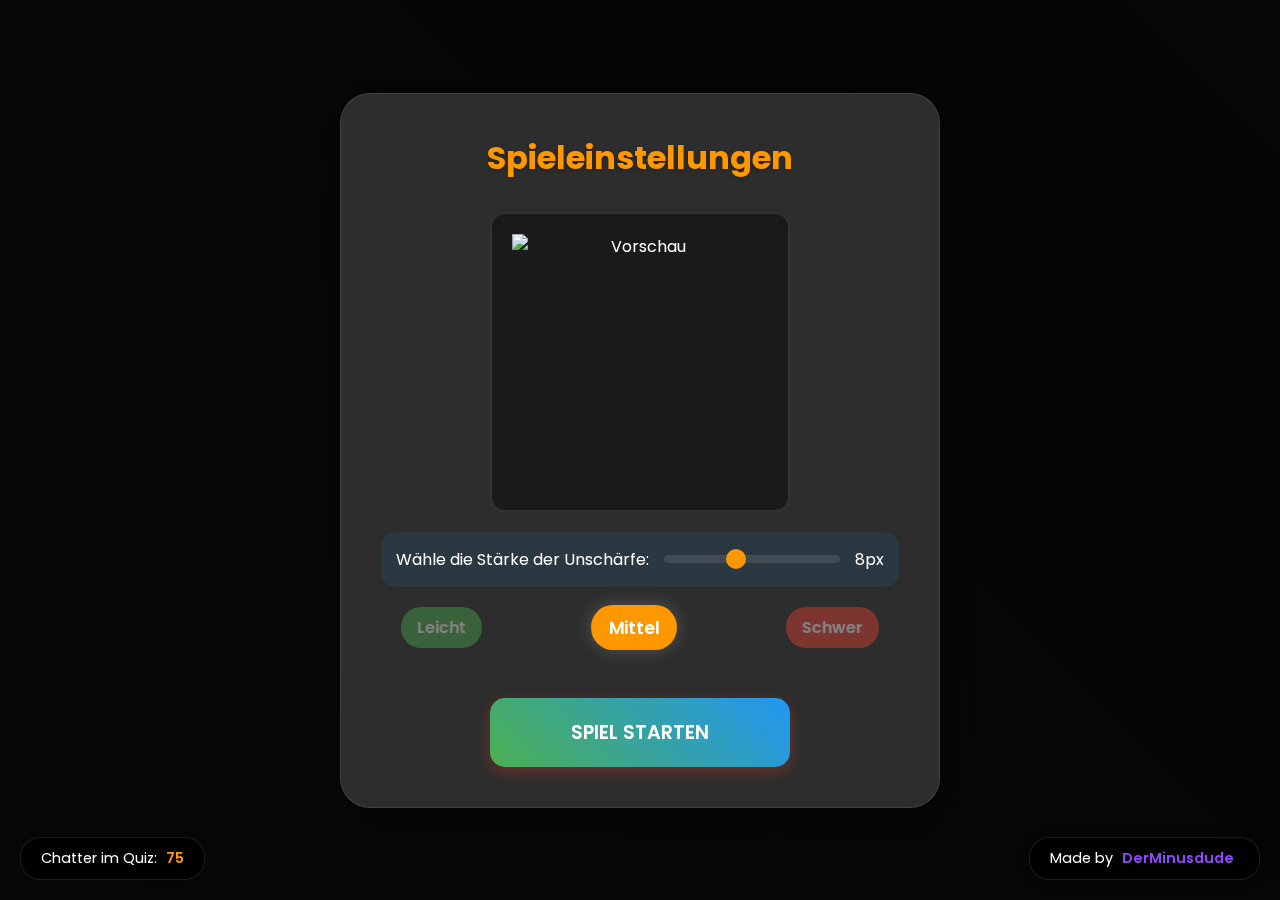
==== index.html @ 88ddfc12 "Add files via upload" ====
<!DOCTYPE html>
<html lang="de">
<head>
    <meta charset="UTF-8">
    <meta name="viewport" content="width=device-width, initial-scale=1.0">
    <title>Guess the Chatter</title>
    <link href="https://fonts.googleapis.com/css2?family=Poppins:wght@400;600;800&display=swap" rel="stylesheet">
    <link rel="stylesheet" href="styles.css">
</head>
<body>
    <!-- Einstellungsmenü -->
    <div id="settingsModal" class="settings-modal">
        <div class="settings-content">
            <h2>Spieleinstellungen</h2>
            <div class="preview-container">
                <img id="previewImage" src="images/feelsdankman_daniel.png" alt="Vorschau" class="preview-image">
            </div>
            <div class="blur-control">
                <label for="initialBlurRange">Wähle die Stärke der Unschärfe:</label>
                <input type="range" id="initialBlurRange" min="0" max="20" value="8" class="blur-slider">
                <span id="initialBlurValue">8px</span>
            </div>
            <div class="difficulty-indicator">
                <div class="difficulty easy">Leicht</div>
                <div class="difficulty medium">Mittel</div>
                <div class="difficulty hard">Schwer</div>
            </div>
            <button id="startGame" class="start-button">Spiel starten</button>
        </div>
    </div>

    <!-- Hauptspiel -->
    <div id="gameContainer" class="game-container" style="display: none;">
        <div class="title-section">
            <h1>Guess the Chatter!</h1>
            <img src="https://cdn.7tv.app/emote/01FEDH7HYG0008YQKN8T0JRJZK/4x.webp" class="title-emote" alt="GIGACHAD">
        </div>
        <div class="score-container">
            <div class="score">Punkte: <span id="score">0</span></div>
            <div class="timer">Zeit: <span id="timer">30</span>s</div>
        </div>
        <div class="progress-bar">
            <div id="progress" class="progress"></div>
        </div>
        <div class="character-container">
            <img id="characterImage" class="character-image blur" src="" alt="Character">
        </div>
        <div id="hint" class="hint"></div>
        <div class="input-container">
            <input type="text" id="guessInput" placeholder="Name des Chatters..." autocomplete="off">
            <button onclick="checkGuess()">Raten</button>
        </div>
        <div class="hint-container">
            <button class="hint-button" onclick="showNextHint()">Neuer Hinweis</button>
            <div class="hint-timer">Nächster Hinweis in: <span id="hintTimer">0</span>s</div>
        </div>
    </div>

    <!-- Info Bar -->
    <div class="info-bar">
        <div class="chatter-counter">
            Chatter im Quiz: <span id="chatterCount">51</span>
        </div>
        <div class="made-by">
            Made by <a href="https://www.twitch.tv/derminusdude" target="_blank" class="twitch-link">DerMinusdude</a>
        </div>
    </div>

    <!-- Game Over Menü -->
    <div id="gameOverModal" class="settings-modal" style="display: none;">
        <div class="settings-content">
            <h2>Spiel beendet!</h2>
            <div class="game-over-stats">
                <div class="final-score">
                    Deine Punktzahl: <span id="finalScore">0</span>
                </div>
                <div class="accuracy">
                    Genauigkeit: <span id="accuracy">0</span>%
                </div>
                <div class="total-guesses">
                    Gesamt Versuche: <span id="totalGuesses">0</span>
                </div>
            </div>
            <button id="restartGame" class="start-button">Erneut spielen</button>
        </div>
    </div>

    <!-- Benachrichtigungsmenü -->
    <div id="notificationModal" class="notification-modal">
        <div class="notification-content">
            <h3>Auf dieser Seite wird Folgendes angezeigt</h3>
            <p id="notificationMessage"></p>
            <button id="notificationOk" class="ok-button">Ok</button>
        </div>
    </div>

    <script src="script.js"></script>
</body>
</html>
---- styles.css ----
* {
    margin: 0;
    padding: 0;
    box-sizing: border-box;
    font-family: 'Poppins', sans-serif;
}

body {
    color: white;
    min-height: 100vh;
    display: flex;
    justify-content: center;
    align-items: center;
    padding: 20px;
    background: linear-gradient(45deg, 
        #1a1a1a,
        #2d2d2d 25%,
        #1a1a1a 50%,
        #2d2d2d 75%,
        #1a1a1a
    );
    background-size: 400% 400%;
    animation: gradientMove 15s ease infinite;
}

@keyframes gradientMove {
    0% { background-position: 0% 50%; }
    50% { background-position: 100% 50%; }
    100% { background-position: 0% 50%; }
}

.game-container {
    background: #2d2d2d;
    padding: 40px;
    border-radius: 30px;
    box-shadow: 0 20px 40px rgba(0,0,0,0.4);
    max-width: 900px;
    width: 100%;
    border: 1px solid rgba(255,255,255,0.1);
}

@keyframes titleGlow {
    0% {
        text-shadow: 0 0 10px rgba(76,175,80,0.5),
                     0 0 20px rgba(76,175,80,0.3),
                     0 0 30px rgba(76,175,80,0.1);
        transform: scale(1);
    }
    50% {
        text-shadow: 0 0 20px rgba(33,150,243,0.5),
                     0 0 40px rgba(33,150,243,0.3),
                     0 0 60px rgba(33,150,243,0.1);
        transform: scale(1.05);
    }
    100% {
        text-shadow: 0 0 10px rgba(76,175,80,0.5),
                     0 0 20px rgba(76,175,80,0.3),
                     0 0 30px rgba(76,175,80,0.1);
        transform: scale(1);
    }
}

h1 {
    font-size: 3em;
    color: white;
    text-align: center;
    margin-bottom: 0;
    font-weight: 800;
    background: linear-gradient(45deg, #4CAF50, #2196F3);
    -webkit-background-clip: text;
    -webkit-text-fill-color: transparent;
    animation: titleGlow 3s ease-in-out infinite;
    position: relative;
}

h1::after {
    content: '';
    position: absolute;
    bottom: -10px;
    left: 50%;
    transform: translateX(-50%);
    width: 0;
    height: 3px;
    background: linear-gradient(90deg, #4CAF50, #2196F3);
    animation: lineExpand 1.5s ease-out forwards;
}

@keyframes lineExpand {
    0% {
        width: 0;
        opacity: 0;
    }
    100% {
        width: 80%;
        opacity: 1;
    }
}

.character-container {
    position: relative;
    width: 500px;
    height: 120px;
    margin: 30px auto;
    border-radius: 15px;
    overflow: hidden;
    box-shadow: 0 10px 30px rgba(0,0,0,0.3);
    background: #1a1a1a;
    border: 2px solid rgba(255,255,255,0.1);
    display: flex;
    justify-content: center;
    align-items: center;
}

.character-image {
    width: 100%;
    height: 100%;
    object-fit: contain;
    border-radius: 15px;
    transition: filter 0.5s ease, opacity 0.3s ease;
    padding: 10px;
    opacity: 1;
}

.character-image.blur {
    filter: blur(8px);
}

.hint {
    font-size: 1.2em;
    color: #FF9800;
    text-align: center;
    margin: 20px 0;
    padding: 15px;
    background: rgba(255, 152, 0, 0.1);
    border-radius: 15px;
    border: 1px solid rgba(255, 152, 0, 0.2);
    transition: color 0.3s ease;
}

.input-container {
    display: flex;
    gap: 15px;
    margin: 30px 0;
}

input[type="text"] {
    flex: 1;
    padding: 20px;
    border: 2px solid rgba(255,255,255,0.1);
    background: rgba(255,255,255,0.05);
    border-radius: 15px;
    color: white;
    font-size: 1.1em;
    transition: all 0.3s ease;
    box-shadow: inset 0 2px 5px rgba(0,0,0,0.2);
}

input[type="text"]:focus {
    outline: none;
    border-color: #FF9800;
    background: rgba(255,255,255,0.1);
    box-shadow: 0 0 20px rgba(255,152,0,0.3);
}

button {
    padding: 20px 40px;
    border: none;
    border-radius: 15px;
    background: #FF9800;
    color: white;
    font-weight: 600;
    font-size: 1.1em;
    cursor: pointer;
    text-transform: uppercase;
    transition: all 0.3s ease;
    box-shadow: 0 5px 15px rgba(244,67,54,0.3);
}

button:hover {
    transform: translateY(-2px);
    box-shadow: 0 8px 20px rgba(244,67,54,0.4);
}

.hint-button {
    background: linear-gradient(45deg, #FF9800, #F44336);
    color: white;
    border: none;
    padding: 15px 30px;
    border-radius: 25px;
    font-size: 1.1em;
    cursor: pointer;
    transition: all 0.3s ease;
    margin-top: 20px;
    box-shadow: 0 4px 15px rgba(255, 152, 0, 0.3);
    position: relative;
    overflow: hidden;
}

.hint-button:disabled {
    background: linear-gradient(45deg, #808080, #666666);
    cursor: not-allowed;
    transform: none;
    box-shadow: none;
    opacity: 0.7;
}

.hint-button .cooldown {
    position: absolute;
    right: 10px;
    font-size: 0.9em;
    opacity: 0.8;
}

.hint-button:hover {
    transform: translateY(-2px);
    box-shadow: 0 6px 20px rgba(255, 152, 0, 0.4);
}

.hint-button:active {
    transform: translateY(0);
    box-shadow: 0 2px 10px rgba(255, 152, 0, 0.3);
}

.hint-button::before {
    content: '';
    position: absolute;
    top: 0;
    left: -100%;
    width: 100%;
    height: 100%;
    background: linear-gradient(
        90deg,
        transparent,
        rgba(255, 255, 255, 0.2),
        transparent
    );
    transition: 0.5s;
}

.hint-button:hover::before {
    left: 100%;
}

.score-container {
    display: flex;
    justify-content: space-between;
    align-items: center;
    margin-bottom: 20px;
    gap: 20px;
}

.score, .timer {
    flex: 1;
    font-size: 1.4em;
    padding: 15px;
    background: rgba(255,255,255,0.1);
    border-radius: 15px;
    border: 1px solid rgba(255,255,255,0.1);
    text-align: center;
}

.score span {
    color: #4CAF50;
    font-weight: 600;
}

.timer span {
    color: #FF9800;
    font-weight: 600;
}

@keyframes success-pulse {
    0% { transform: scale(1); }
    50% { transform: scale(1.1); }
    100% { transform: scale(1); }
}

@keyframes success-glow {
    0% { box-shadow: 0 0 5px #4CAF50, 0 0 10px #4CAF50, 0 0 15px #4CAF50; }
    50% { box-shadow: 0 0 10px #4CAF50, 0 0 20px #4CAF50, 0 0 30px #4CAF50; }
    100% { box-shadow: 0 0 5px #4CAF50, 0 0 10px #4CAF50, 0 0 15px #4CAF50; }
}

@keyframes confetti {
    0% { transform: translateY(0) rotateZ(0); opacity: 1; }
    100% { transform: translateY(100vh) rotateZ(720deg); opacity: 0; }
}

.success-animation {
    animation: success-pulse 0.5s ease, success-glow 1s ease;
}

.confetti {
    position: fixed;
    width: 10px;
    height: 10px;
    background: #4CAF50;
    border-radius: 50%;
    pointer-events: none;
}

.blur-control {
    margin: 20px 0;
    padding: 15px;
    background: rgba(33, 150, 243, 0.1);
    border-radius: 15px;
    display: flex;
    align-items: center;
    gap: 15px;
}

.blur-slider {
    flex: 1;
    height: 8px;
    -webkit-appearance: none;
    background: rgba(255, 255, 255, 0.1);
    border-radius: 4px;
    outline: none;
}

.blur-slider::-webkit-slider-thumb {
    -webkit-appearance: none;
    width: 20px;
    height: 20px;
    background: #FF9800;
    border-radius: 50%;
    cursor: pointer;
    transition: all 0.3s ease;
}

.blur-slider::-webkit-slider-thumb:hover {
    transform: scale(1.2);
    box-shadow: 0 0 10px rgba(255, 152, 0, 0.5);
}

.blur-slider::-moz-range-thumb {
    width: 20px;
    height: 20px;
    background: #FF9800;
    border-radius: 50%;
    cursor: pointer;
    border: none;
    transition: all 0.3s ease;
}

.blur-slider::-moz-range-thumb:hover {
    transform: scale(1.2);
    box-shadow: 0 0 10px rgba(255, 152, 0, 0.5);
}

.settings-modal {
    position: fixed;
    top: 0;
    left: 0;
    width: 100%;
    height: 100%;
    background: rgba(0, 0, 0, 0.8);
    display: flex;
    justify-content: center;
    align-items: center;
    z-index: 1000;
}

.settings-content {
    background: #2d2d2d;
    padding: 40px;
    border-radius: 30px;
    box-shadow: 0 20px 40px rgba(0,0,0,0.4);
    max-width: 600px;
    width: 90%;
    border: 1px solid rgba(255,255,255,0.1);
    text-align: center;
}

.settings-content h2 {
    color: #FF9800;
    font-size: 2em;
    margin-bottom: 30px;
    text-shadow: 0 2px 4px rgba(0,0,0,0.2);
}

.preview-container {
    width: 300px;
    height: 300px;
    margin: 20px auto;
    border-radius: 15px;
    overflow: hidden;
    background: #1a1a1a;
    border: 2px solid rgba(255,255,255,0.1);
    display: flex;
    justify-content: center;
    align-items: center;
}

.preview-image {
    width: 100%;
    height: 100%;
    object-fit: contain;
    padding: 20px;
    transition: filter 0.3s ease;
}

.start-button {
    background: linear-gradient(45deg, #4CAF50, #2196F3);
    padding: 20px 40px;
    font-size: 1.2em;
    margin-top: 30px;
    width: 100%;
    max-width: 300px;
}

.start-button:hover {
    transform: translateY(-2px);
    box-shadow: 0 8px 20px rgba(76,175,80,0.4);
}

.difficulty-indicator {
    display: flex;
    justify-content: space-between;
    margin: 20px 0;
    padding: 0 20px;
}

.difficulty {
    padding: 8px 16px;
    border-radius: 20px;
    font-weight: 600;
    opacity: 0.4;
    transition: all 0.3s ease;
}

.difficulty.easy {
    background: #4CAF50;
}

.difficulty.medium {
    background: #FF9800;
}

.difficulty.hard {
    background: #F44336;
}

.difficulty.active {
    opacity: 1;
    transform: scale(1.1);
    box-shadow: 0 0 15px rgba(255,255,255,0.2);
}

.info-bar {
    position: fixed;
    bottom: 20px;
    left: 0;
    right: 0;
    display: flex;
    justify-content: space-between;
    padding: 0 20px;
    z-index: 1000;
}

.chatter-counter {
    background: rgba(0, 0, 0, 0.8);
    padding: 10px 20px;
    border-radius: 20px;
    font-size: 0.9em;
    color: white;
    box-shadow: 0 2px 10px rgba(0,0,0,0.3);
    border: 1px solid rgba(255,255,255,0.1);
}

.chatter-counter span {
    color: #FF9800;
    font-weight: 600;
    margin-left: 5px;
}

.made-by {
    background: rgba(0, 0, 0, 0.8);
    padding: 10px 20px;
    border-radius: 20px;
    font-size: 0.9em;
    color: white;
    box-shadow: 0 2px 10px rgba(0,0,0,0.3);
    border: 1px solid rgba(255,255,255,0.1);
}

.progress-bar {
    width: 100%;
    height: 4px;
    background: rgba(255,255,255,0.1);
    border-radius: 2px;
    margin-bottom: 20px;
    overflow: hidden;
}

.progress {
    width: 100%;
    height: 100%;
    background: linear-gradient(90deg, #4CAF50, #FF9800);
    transform-origin: left;
    transition: transform 1s linear;
}

.game-over-stats {
    background: rgba(0, 0, 0, 0.3);
    padding: 30px;
    border-radius: 20px;
    margin: 20px 0;
    border: 1px solid rgba(255, 255, 255, 0.1);
}

.game-over-stats > div {
    font-size: 1.2em;
    margin: 15px 0;
    padding: 10px;
    border-radius: 10px;
    background: rgba(255, 255, 255, 0.1);
}

.final-score {
    color: #4CAF50;
    font-weight: 600;
}

.accuracy {
    color: #FF9800;
    font-weight: 600;
}

.total-guesses {
    color: #2196F3;
    font-weight: 600;
}

.notification-modal {
    position: fixed;
    top: 0;
    left: 0;
    width: 100%;
    height: 100%;
    background: rgba(0, 0, 0, 0.7);
    display: none;
    justify-content: center;
    align-items: center;
    z-index: 2000;
}

.notification-content {
    background: #1a1a1a;
    padding: 20px;
    border-radius: 10px;
    width: 90%;
    max-width: 400px;
    text-align: center;
    border: 1px solid rgba(255, 255, 255, 0.1);
    box-shadow: 0 0 20px rgba(0, 0, 0, 0.5);
}

.notification-content h3 {
    color: white;
    margin: 0 0 15px 0;
    font-size: 1.2em;
    font-weight: normal;
}

.notification-content p {
    color: white;
    margin: 15px 0;
    font-size: 1.1em;
}

.ok-button {
    background: #4c7cff;
    color: white;
    border: none;
    padding: 10px 30px;
    border-radius: 5px;
    cursor: pointer;
    font-size: 1em;
    margin-top: 15px;
    transition: background 0.3s ease;
}

.ok-button:hover {
    background: #3a66e6;
}

.hint-container {
    display: flex;
    align-items: center;
    justify-content: center;
    gap: 20px;
    margin-top: 20px;
}

.hint-timer {
    background: rgba(255, 152, 0, 0.1);
    padding: 15px 25px;
    border-radius: 25px;
    font-size: 1.1em;
    color: white;
    border: 1px solid rgba(255, 152, 0, 0.2);
}

.hint-timer span {
    color: #FF9800;
    font-weight: 600;
}

.hint-button {
    margin-top: 0;
}

.score-section {
    position: relative;
    width: 100%;
    margin-bottom: 20px;
}

.background-emote {
    position: absolute;
    width: 120px;
    height: 120px;
    right: -30px;
    top: -30px;
    opacity: 0.15;
    transform: rotate(15deg);
    filter: grayscale(100%);
    animation: floatEmote 3s ease-in-out infinite;
    pointer-events: none;
    z-index: 0;
}

@keyframes floatEmote {
    0% {
        transform: rotate(15deg) translateY(0px);
    }
    50% {
        transform: rotate(20deg) translateY(-10px);
    }
    100% {
        transform: rotate(15deg) translateY(0px);
    }
}

.score-container {
    position: relative;
    z-index: 1;
}

.title-section {
    position: relative;
    display: flex;
    justify-content: center;
    align-items: center;
    margin-bottom: 30px;
}

.title-emote {
    width: 80px;
    height: 80px;
    margin-left: 20px;
    opacity: 0.8;
    animation: titleEmote 3s ease-in-out infinite;
}

@keyframes titleEmote {
    0% {
        transform: translateY(0) rotate(0deg);
    }
    50% {
        transform: translateY(-5px) rotate(5deg);
    }
    100% {
        transform: translateY(0) rotate(0deg);
    }
}

@keyframes luckyHint {
    0% {
        transform: scale(1);
        text-shadow: 0 0 0 rgba(255, 215, 0, 0);
    }
    50% {
        transform: scale(1.1);
        text-shadow: 0 0 20px rgba(255, 215, 0, 0.5),
                     0 0 40px rgba(255, 215, 0, 0.3);
    }
    100% {
        transform: scale(1);
        text-shadow: 0 0 0 rgba(255, 215, 0, 0);
    }
}

.hint {
    font-size: 1.2em;
    color: #FF9800;
    text-align: center;
    margin: 20px 0;
    padding: 15px;
    background: rgba(255, 152, 0, 0.1);
    border-radius: 15px;
    border: 1px solid rgba(255, 152, 0, 0.2);
    transition: color 0.3s ease;
}

.hint:hover {
    color: #FFD700;
}

.twitch-link {
    color: #9146FF;
    text-decoration: none;
    font-weight: 600;
    transition: all 0.3s ease;
    padding: 2px 5px;
    border-radius: 4px;
}

.twitch-link:hover {
    color: #fff;
    background: #9146FF;
    text-shadow: 0 0 10px rgba(145, 70, 255, 0.5);
}
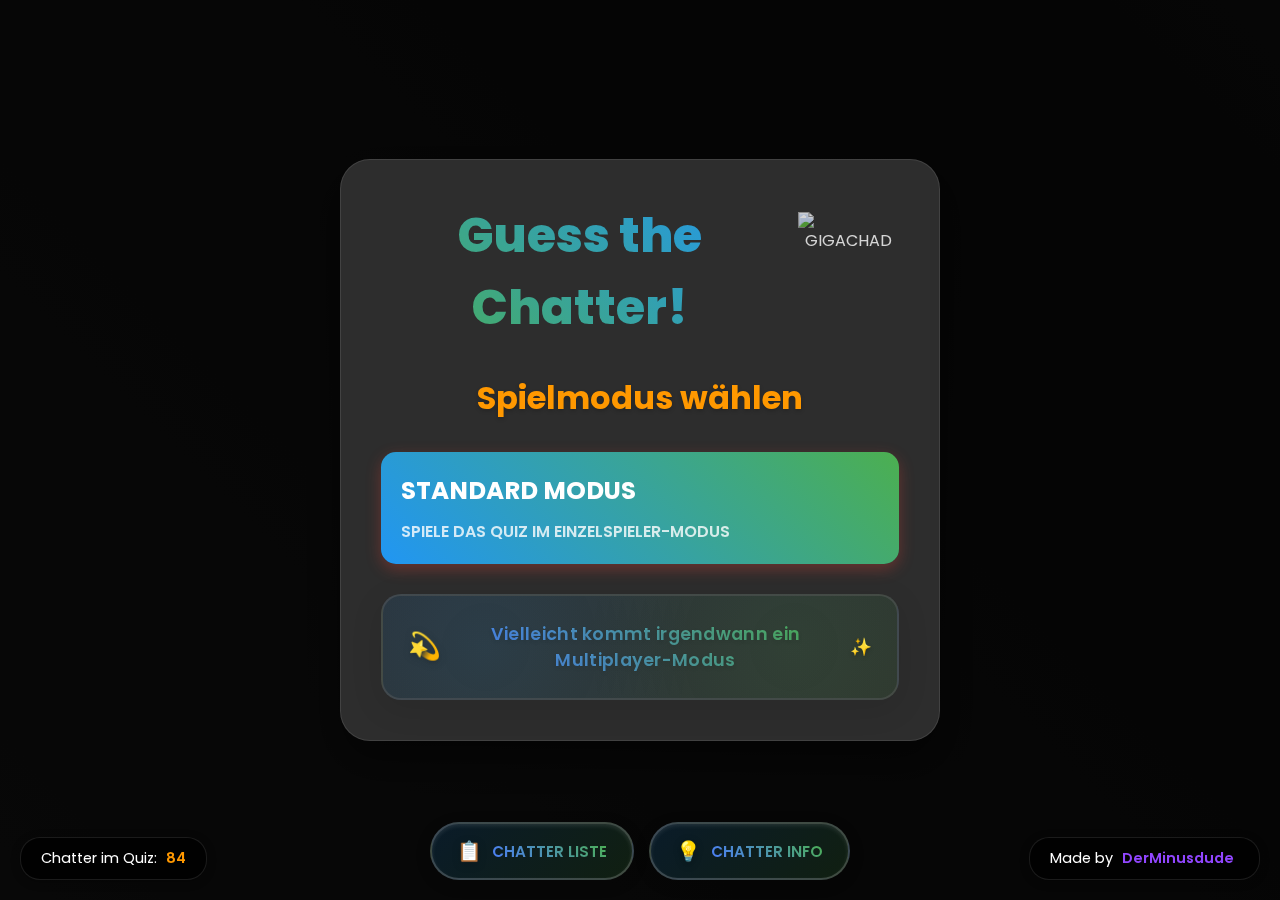
==== commit 1096d18b: "GuessTheChatter" ====
--- a/index.html
+++ b/index.html
@@ -8,12 +8,72 @@
     <link rel="stylesheet" href="styles.css">
 </head>
 <body>
+    <!-- Modusauswahl -->
+    <div id="modeModal" class="settings-modal">
+        <div class="settings-content">
+            <div class="title-section">
+                <h1>Guess the Chatter!</h1>
+                <img src="https://cdn.7tv.app/emote/01FEDH7HYG0008YQKN8T0JRJZK/4x.webp" class="title-emote" alt="GIGACHAD">
+            </div>
+            <h2>Spielmodus wählen</h2>
+            <div class="mode-selection">
+                <button id="standardMode" class="mode-button">
+                    <h3>Standard Modus</h3>
+                    <p>Spiele das Quiz im Einzelspieler-Modus</p>
+                </button>
+            </div>
+            <div style="background: linear-gradient(135deg, rgba(33, 150, 243, 0.08) 0%, rgba(76, 175, 80, 0.08) 100%); 
+                        padding: 25px; 
+                        border-radius: 20px; 
+                        margin-top: 30px;
+                        border: 2px solid rgba(255, 255, 255, 0.1);
+                        box-shadow: 0 8px 32px rgba(0, 0, 0, 0.1);
+                        text-align: center;
+                        position: relative;
+                        overflow: hidden;
+                        backdrop-filter: blur(10px);
+                        -webkit-backdrop-filter: blur(10px);">
+                <div style="position: absolute;
+                           top: 0;
+                           left: 0;
+                           width: 100%;
+                           height: 100%;
+                           background: radial-gradient(circle at 20% 50%, rgba(33, 150, 243, 0.08) 0%, transparent 50%),
+                                     radial-gradient(circle at 80% 50%, rgba(76, 175, 80, 0.08) 0%, transparent 50%);
+                           pointer-events: none;"></div>
+                <p style="color: #4c7cff; 
+                          margin: 0; 
+                          font-size: 1.1em; 
+                          display: flex; 
+                          align-items: center; 
+                          justify-content: center; 
+                          gap: 15px;
+                          text-shadow: 0 2px 4px rgba(0, 0, 0, 0.1);
+                          font-weight: 600;
+                          letter-spacing: 0.3px;">
+                    <span style="font-size: 1.5em; 
+                               filter: drop-shadow(0 2px 4px rgba(0, 0, 0, 0.15));
+                               transform: translateY(-1px);">💫</span>
+                    <span style="background: linear-gradient(45deg, #4c7cff, #4CAF50);
+                               -webkit-background-clip: text;
+                               -webkit-text-fill-color: transparent;
+                               font-weight: 600;">
+                        Vielleicht kommt irgendwann ein Multiplayer-Modus
+                    </span>
+                    <span style="color: #4CAF50; 
+                               font-weight: 600; 
+                               filter: drop-shadow(0 2px 2px rgba(0, 0, 0, 0.15));">✨</span>
+                </p>
+            </div>
+        </div>
+    </div>
+
     <!-- Einstellungsmenü -->
-    <div id="settingsModal" class="settings-modal">
+    <div id="settingsModal" class="settings-modal" style="display: none;">
         <div class="settings-content">
             <h2>Spieleinstellungen</h2>
             <div class="preview-container">
-                <img id="previewImage" src="images/feelsdankman_daniel.png" alt="Vorschau" class="preview-image">
+                <img id="previewImage" src="./images/feelsdankman_daniel.png" alt="Vorschau" class="preview-image">
             </div>
             <div class="blur-control">
                 <label for="initialBlurRange">Wähle die Stärke der Unschärfe:</label>
@@ -25,41 +85,342 @@
                 <div class="difficulty medium">Mittel</div>
                 <div class="difficulty hard">Schwer</div>
             </div>
-            <button id="startGame" class="start-button">Spiel starten</button>
+            <div style="display: flex; gap: 10px; justify-content: center;">
+                <button id="settingsBackButton" class="start-button" style="background: #666;">
+                    ← Zurück
+                </button>
+                <button id="startGame" class="start-button">Spiel starten</button>
+            </div>
         </div>
     </div>
 
     <!-- Hauptspiel -->
-    <div id="gameContainer" class="game-container" style="display: none;">
-        <div class="title-section">
-            <h1>Guess the Chatter!</h1>
-            <img src="https://cdn.7tv.app/emote/01FEDH7HYG0008YQKN8T0JRJZK/4x.webp" class="title-emote" alt="GIGACHAD">
-        </div>
-        <div class="score-container">
-            <div class="score">Punkte: <span id="score">0</span></div>
-            <div class="timer">Zeit: <span id="timer">30</span>s</div>
-        </div>
-        <div class="progress-bar">
-            <div id="progress" class="progress"></div>
-        </div>
-        <div class="character-container">
-            <img id="characterImage" class="character-image blur" src="" alt="Character">
-        </div>
-        <div id="hint" class="hint"></div>
-        <div class="input-container">
-            <input type="text" id="guessInput" placeholder="Name des Chatters..." autocomplete="off">
-            <button onclick="checkGuess()">Raten</button>
-        </div>
-        <div class="hint-container">
-            <button class="hint-button" onclick="showNextHint()">Neuer Hinweis</button>
-            <div class="hint-timer">Nächster Hinweis in: <span id="hintTimer">0</span>s</div>
-        </div>
-    </div>
+    <style>
+        @keyframes successPulse {
+            0% {
+                transform: scale(1);
+                filter: brightness(1) blur(0px);
+            }
+            50% {
+                transform: scale(1.1);
+                filter: brightness(1.3) blur(0px);
+            }
+            100% {
+                transform: scale(1);
+                filter: brightness(1) blur(0px);
+            }
+        }
+
+        @keyframes confetti {
+            0% {
+                transform: translateY(-10px) rotateZ(0deg);
+                opacity: 1;
+            }
+            100% {
+                transform: translateY(100vh) rotateZ(720deg);
+                opacity: 0;
+            }
+        }
+
+        @keyframes scorePopup {
+            0% {
+                transform: scale(1);
+            }
+            50% {
+                transform: scale(1.3);
+                color: #4CAF50;
+                text-shadow: 0 0 20px rgba(76, 175, 80, 0.5);
+            }
+            100% {
+                transform: scale(1);
+            }
+        }
+
+        .success-animation {
+            animation: successPulse 0.8s ease-in-out;
+        }
+
+        .confetti {
+            position: fixed;
+            width: 10px;
+            height: 10px;
+            border-radius: 4px;
+            pointer-events: none;
+        }
+
+        .score-animation {
+            animation: scorePopup 0.8s ease-in-out;
+        }
+
+        .character-container {
+            position: relative;
+        }
+
+        .success-overlay {
+            position: absolute;
+            top: 0;
+            left: 0;
+            width: 100%;
+            height: 100%;
+            background: radial-gradient(circle, rgba(76, 175, 80, 0.2) 0%, transparent 70%);
+            opacity: 0;
+            transition: opacity 0.3s ease;
+            pointer-events: none;
+        }
+
+        .success-animation .success-overlay {
+            opacity: 1;
+        }
+
+        @keyframes sparkle {
+            0%, 100% {
+                opacity: 0;
+                transform: scale(0);
+            }
+            50% {
+                opacity: 1;
+                transform: scale(1);
+            }
+        }
+
+        .sparkle {
+            position: absolute;
+            width: 4px;
+            height: 4px;
+            background: white;
+            border-radius: 50%;
+            pointer-events: none;
+            animation: sparkle 0.8s ease-in-out infinite;
+        }
+    </style>
+
+    <div class="game-wrapper">
+        <div id="gameContainer" class="game-container" style="display: none;">
+            <div class="title-section">
+                <h1>Guess the Chatter!</h1>
+                <img src="https://cdn.7tv.app/emote/01FEDH7HYG0008YQKN8T0JRJZK/4x.webp" class="title-emote" alt="GIGACHAD">
+            </div>
+            <div class="score-container">
+                <div class="score">Punkte: <span id="score">0</span></div>
+                <div class="timer">Zeit: <span id="timer">30</span>s</div>
+            </div>
+            <div class="progress-bar">
+                <div id="progress" class="progress"></div>
+            </div>
+            <div class="character-container">
+                <div class="success-overlay"></div>
+                <img id="characterImage" class="character-image blur" src="" alt="Character">
+            </div>
+            <div id="hint" class="hint"></div>
+            <div class="input-container">
+                <input type="text" id="guessInput" placeholder="Name des Chatters..." autocomplete="off">
+                <button onclick="checkGuess()">Raten</button>
+            </div>
+            <div class="hint-container">
+                <button class="hint-button" onclick="showNextHint()">Neuer Hinweis</button>
+                <div class="hint-timer">Nächster Hinweis in: <span id="hintTimer">0</span>s</div>
+            </div>
+        </div>
+    </div>
+
+    <!-- Info Button -->
+    <div id="bottomButtons" style="position: fixed;
+                bottom: 20px;
+                left: 50%;
+                transform: translateX(-50%);
+                display: flex;
+                gap: 15px;
+                z-index: 9999;">
+        <button id="chatterListBtn" onclick="showChatterList()" style="background: linear-gradient(135deg, rgba(33, 150, 243, 0.15), rgba(76, 175, 80, 0.15));
+                                          border: 2px solid rgba(255, 255, 255, 0.2);
+                                          padding: 12px 25px;
+                                          border-radius: 100px;
+                                          color: white;
+                                          font-size: 0.95em;
+                                          font-weight: 500;
+                                          cursor: pointer;
+                                          display: flex;
+                                          align-items: center;
+                                          gap: 10px;
+                                          backdrop-filter: blur(8px);
+                                          -webkit-backdrop-filter: blur(8px);
+                                          box-shadow: 0 4px 15px rgba(0, 0, 0, 0.2),
+                                                    inset 0 2px 4px rgba(255, 255, 255, 0.1);
+                                          transition: all 0.3s ease;"
+                onmouseover="this.style.transform='scale(1.05)'; 
+                            this.style.boxShadow='0 6px 20px rgba(0, 0, 0, 0.25), inset 0 2px 4px rgba(255, 255, 255, 0.15)';
+                            this.style.background='linear-gradient(135deg, rgba(33, 150, 243, 0.2), rgba(76, 175, 80, 0.2))';"
+                onmouseout="this.style.transform='scale(1)'; 
+                           this.style.boxShadow='0 4px 15px rgba(0, 0, 0, 0.2), inset 0 2px 4px rgba(255, 255, 255, 0.1)';
+                           this.style.background='linear-gradient(135deg, rgba(33, 150, 243, 0.15), rgba(76, 175, 80, 0.15))';">
+            <span style="font-size: 1.3em; filter: drop-shadow(0 2px 4px rgba(0, 0, 0, 0.2));">📋</span>
+            <span style="background: linear-gradient(45deg, #4c7cff, #4CAF50);
+                        -webkit-background-clip: text;
+                        -webkit-text-fill-color: transparent;
+                        font-weight: 600;">
+                Chatter Liste
+            </span>
+        </button>
+
+        <button id="infoBtn" onclick="showInfo()" style="background: linear-gradient(135deg, rgba(33, 150, 243, 0.15), rgba(76, 175, 80, 0.15));
+                                          border: 2px solid rgba(255, 255, 255, 0.2);
+                                          padding: 12px 25px;
+                                          border-radius: 100px;
+                                          color: white;
+                                          font-size: 0.95em;
+                                          font-weight: 500;
+                                          cursor: pointer;
+                                          display: flex;
+                                          align-items: center;
+                                          gap: 10px;
+                                          backdrop-filter: blur(8px);
+                                          -webkit-backdrop-filter: blur(8px);
+                                          box-shadow: 0 4px 15px rgba(0, 0, 0, 0.2),
+                                                    inset 0 2px 4px rgba(255, 255, 255, 0.1);
+                                          transition: all 0.3s ease;"
+                onmouseover="this.style.transform='scale(1.05)'; 
+                            this.style.boxShadow='0 6px 20px rgba(0, 0, 0, 0.25), inset 0 2px 4px rgba(255, 255, 255, 0.15)';
+                            this.style.background='linear-gradient(135deg, rgba(33, 150, 243, 0.2), rgba(76, 175, 80, 0.2))';"
+                onmouseout="this.style.transform='scale(1)'; 
+                           this.style.boxShadow='0 4px 15px rgba(0, 0, 0, 0.2), inset 0 2px 4px rgba(255, 255, 255, 0.1)';
+                           this.style.background='linear-gradient(135deg, rgba(33, 150, 243, 0.15), rgba(76, 175, 80, 0.15))';">
+            <span style="font-size: 1.3em; filter: drop-shadow(0 2px 4px rgba(0, 0, 0, 0.2));">💡</span>
+            <span style="background: linear-gradient(45deg, #4c7cff, #4CAF50);
+                        -webkit-background-clip: text;
+                        -webkit-text-fill-color: transparent;
+                        font-weight: 600;">
+                Chatter Info
+            </span>
+        </button>
+    </div>
+
+    <!-- Info Modal -->
+    <style>
+        @keyframes modalFadeIn {
+            from {
+                opacity: 0;
+                transform: translateY(20px) scale(0.9);
+            }
+            to {
+                opacity: 1;
+                transform: translateY(0) scale(1);
+            }
+        }
+
+        @keyframes modalFadeOut {
+            from {
+                opacity: 1;
+                transform: translateY(0) scale(1);
+            }
+            to {
+                opacity: 0;
+                transform: translateY(20px) scale(0.9);
+            }
+        }
+
+        .modal-show .settings-content {
+            animation: modalFadeIn 0.3s cubic-bezier(0.4, 0, 0.2, 1) forwards;
+        }
+
+        .modal-hide .settings-content {
+            animation: modalFadeOut 0.3s cubic-bezier(0.4, 0, 0.2, 1) forwards;
+        }
+
+        #infoModal {
+            background: transparent !important;
+        }
+
+        #infoModal .settings-content {
+            transform-origin: center;
+            opacity: 0;
+        }
+    </style>
+
+    <div id="infoModal" class="settings-modal" style="display: none;">
+        <div class="settings-content">
+            <div class="title-section">
+                <h1>Über die Chatter</h1>
+                <img src="https://cdn.7tv.app/emote/01FEDH7HYG0008YQKN8T0JRJZK/4x.webp" class="title-emote" alt="GIGACHAD">
+            </div>
+            <div style="background: linear-gradient(135deg, rgba(33, 150, 243, 0.08) 0%, rgba(76, 175, 80, 0.08) 100%); 
+                        padding: 25px; 
+                        border-radius: 20px; 
+                        margin-top: 20px;
+                        border: 2px solid rgba(255, 255, 255, 0.1);
+                        box-shadow: 0 8px 32px rgba(0, 0, 0, 0.1);
+                        text-align: center;
+                        position: relative;
+                        overflow: hidden;
+                        backdrop-filter: blur(10px);
+                        -webkit-backdrop-filter: blur(10px);">
+                <div style="position: absolute;
+                           top: 0;
+                           left: 0;
+                           width: 100%;
+                           height: 100%;
+                           background: radial-gradient(circle at 20% 50%, rgba(33, 150, 243, 0.08) 0%, transparent 50%),
+                                     radial-gradient(circle at 80% 50%, rgba(76, 175, 80, 0.08) 0%, transparent 50%);
+                           pointer-events: none;"></div>
+                <p style="color: white; 
+                         line-height: 1.8; 
+                         margin-bottom: 20px;
+                         font-size: 1.15em;
+                         font-family: 'Poppins', sans-serif;
+                         letter-spacing: 0.3px;">
+                    Die aktuellen Chatter stammen hauptsächlich aus dem 
+                    <strong style="color: #4c7cff;
+                                 text-shadow: 0 0 10px rgba(76, 124, 255, 0.3);
+                                 font-weight: 600;">LetsHugoTV</strong> Chat. 
+                    Viele andere Chatter konnten leider nicht berücksichtigt werden.
+                    <br><br>
+                    <span style="color: #4c7cff; font-weight: 500;">Mit der Zeit werden immer mehr Chatter zum Spiel hinzugefügt!</span>
+                </p>
+            </div>
+            <div style="display: flex; gap: 10px; justify-content: center; margin-top: 20px;">
+                <button onclick="closeInfo()" class="start-button" style="background: #666;">
+                    ← Zurück
+                </button>
+            </div>
+        </div>
+    </div>
+
+    <script>
+        function showInfo() {
+            const modal = document.getElementById('infoModal');
+            modal.style.display = 'flex';
+            modal.classList.remove('modal-hide');
+            modal.classList.add('modal-show');
+        }
+
+        function closeInfo() {
+            const modal = document.getElementById('infoModal');
+            modal.classList.remove('modal-show');
+            modal.classList.add('modal-hide');
+            setTimeout(() => {
+                modal.style.display = 'none';
+                modal.classList.remove('modal-hide');
+            }, 300);
+        }
+
+        // Schließen mit Escape-Taste
+        document.addEventListener('keydown', function(e) {
+            if (e.key === 'Escape') {
+                closeInfo();
+            }
+        });
+
+        // Schließen beim Klick außerhalb des Modals
+        document.getElementById('infoModal').addEventListener('click', function(e) {
+            if (e.target === this) {
+                closeInfo();
+            }
+        });
+    </script>
 
     <!-- Info Bar -->
     <div class="info-bar">
         <div class="chatter-counter">
-            Chatter im Quiz: <span id="chatterCount">51</span>
+            Chatter im Quiz: <span id="chatterCount">54</span>
         </div>
         <div class="made-by">
             Made by <a href="https://www.twitch.tv/derminusdude" target="_blank" class="twitch-link">DerMinusdude</a>
@@ -90,9 +451,175 @@
         <div class="notification-content">
             <h3>Auf dieser Seite wird Folgendes angezeigt</h3>
             <p id="notificationMessage"></p>
-            <button id="notificationOk" class="ok-button">Ok</button>
-        </div>
-    </div>
+            <div style="display: flex; gap: 10px; justify-content: center;">
+                <button id="notificationOk" class="ok-button">Ok</button>
+                <button id="notificationBack" class="ok-button" style="background: #666;">← Zurück</button>
+            </div>
+        </div>
+    </div>
+
+    <!-- Chatter List Modal -->
+    <style>
+        /* Scrollbar-Styling */
+        #chatterGrid::-webkit-scrollbar {
+            width: 12px;
+            background: rgba(0, 0, 0, 0.1);
+            border-radius: 6px;
+        }
+
+        #chatterGrid::-webkit-scrollbar-thumb {
+            background: linear-gradient(135deg, rgba(76, 175, 80, 0.4), rgba(33, 150, 243, 0.4));
+            border-radius: 6px;
+            border: 2px solid rgba(255, 255, 255, 0.1);
+            box-shadow: inset 0 0 6px rgba(0,0,0,0.2);
+        }
+
+        #chatterGrid::-webkit-scrollbar-thumb:hover {
+            background: linear-gradient(135deg, rgba(76, 175, 80, 0.6), rgba(33, 150, 243, 0.6));
+        }
+
+        #chatterGrid::-webkit-scrollbar-track {
+            background: rgba(255, 255, 255, 0.05);
+            border-radius: 6px;
+            box-shadow: inset 0 0 6px rgba(0,0,0,0.1);
+            margin: 8px 0;
+        }
+    </style>
+    <div id="chatterListModal" class="settings-modal" style="display: none;">
+        <div class="settings-content">
+            <div class="title-section">
+                <h1>Aktuelle Chatter</h1>
+                <img src="https://cdn.7tv.app/emote/01FEDH7HYG0008YQKN8T0JRJZK/4x.webp" class="title-emote" alt="GIGACHAD">
+            </div>
+            <div style="color: #4c7cff; 
+                        font-size: 1.2em; 
+                        font-weight: 600;
+                        margin-top: 10px;
+                        text-align: center;">
+                Insgesamt <span id="totalChatters" style="color: #4CAF50;"></span> Chatter im Quiz
+            </div>
+            <div style="margin: 20px 0;">
+                <input type="text" 
+                       id="chatterSearch" 
+                       placeholder="Chatter suchen..." 
+                       style="width: 100%;
+                              padding: 12px 20px;
+                              border: 2px solid rgba(255,255,255,0.1);
+                              background: rgba(255,255,255,0.05);
+                              border-radius: 100px;
+                              color: white;
+                              font-size: 1em;
+                              transition: all 0.3s ease;
+                              box-shadow: inset 0 2px 5px rgba(0,0,0,0.2);">
+            </div>
+            <div style="max-height: 500px; 
+                        overflow-y: auto; 
+                        margin: 20px 0;
+                        padding: 0 10px;">
+                <div id="chatterGrid" style="display: grid;
+                                           grid-template-columns: repeat(auto-fill, minmax(200px, 1fr));
+                                           gap: 15px;
+                                           padding: 10px;
+                                           max-height: 500px;
+                                           overflow-y: auto;
+                                           scrollbar-width: thin;
+                                           scrollbar-color: rgba(76, 175, 80, 0.4) rgba(0, 0, 0, 0.1);">
+                    <!-- Chatter werden hier per JavaScript eingefügt -->
+                </div>
+            </div>
+            <div style="display: flex; gap: 10px; justify-content: center; margin-top: 20px;">
+                <button onclick="closeChatterList()" class="start-button" style="background: #666;">
+                    ← Zurück
+                </button>
+            </div>
+        </div>
+    </div>
+
+    <script>
+        function showChatterList() {
+            const modal = document.getElementById('chatterListModal');
+            const grid = document.getElementById('chatterGrid');
+            
+            // Leere das Grid
+            grid.innerHTML = '';
+            
+            // Zeige Gesamtanzahl
+            document.getElementById('totalChatters').textContent = characters.length;
+            
+            // Füge alle Chatter zum Grid hinzu
+            characters.forEach((chatter, index) => {
+                const chatterCard = document.createElement('div');
+                chatterCard.style.cssText = `
+                    background: linear-gradient(135deg, rgba(33, 150, 243, 0.1), rgba(76, 175, 80, 0.1));
+                    padding: 12px;
+                    border-radius: 12px;
+                    border: 1px solid rgba(255, 255, 255, 0.1);
+                    text-align: left;
+                    backdrop-filter: blur(5px);
+                    -webkit-backdrop-filter: blur(5px);
+                    transition: all 0.3s ease;
+                    cursor: default;
+                    display: flex;
+                    align-items: center;
+                    gap: 10px;
+                `;
+                
+                chatterCard.innerHTML = `
+                    <div style="color: #4CAF50; 
+                                font-weight: 600;
+                                font-size: 0.9em;
+                                min-width: 35px;
+                                height: 35px;
+                                background: rgba(76, 175, 80, 0.1);
+                                border-radius: 50%;
+                                display: flex;
+                                align-items: center;
+                                justify-content: center;
+                                border: 1px solid rgba(76, 175, 80, 0.2);
+                                box-shadow: 0 2px 4px rgba(0, 0, 0, 0.1);
+                                margin-right: 5px;">
+                        ${(index + 1).toString().padStart(2, '0')}
+                    </div>
+                    <div style="color: white; 
+                                font-weight: 500;
+                                font-size: 0.95em;
+                                word-break: break-word;
+                                flex: 1;">
+                        ${chatter.name}
+                    </div>
+                `;
+
+                // Hover-Effekt
+                chatterCard.onmouseover = () => {
+                    chatterCard.style.transform = 'translateY(-2px)';
+                    chatterCard.style.boxShadow = '0 4px 15px rgba(0, 0, 0, 0.2)';
+                    chatterCard.style.background = 'linear-gradient(135deg, rgba(33, 150, 243, 0.15), rgba(76, 175, 80, 0.15))';
+                };
+                
+                chatterCard.onmouseout = () => {
+                    chatterCard.style.transform = 'translateY(0)';
+                    chatterCard.style.boxShadow = 'none';
+                    chatterCard.style.background = 'linear-gradient(135deg, rgba(33, 150, 243, 0.1), rgba(76, 175, 80, 0.1))';
+                };
+                
+                grid.appendChild(chatterCard);
+            });
+            
+            modal.style.display = 'flex';
+            modal.classList.remove('modal-hide');
+            modal.classList.add('modal-show');
+        }
+
+        function closeChatterList() {
+            const modal = document.getElementById('chatterListModal');
+            modal.classList.remove('modal-show');
+            modal.classList.add('modal-hide');
+            setTimeout(() => {
+                modal.style.display = 'none';
+                modal.classList.remove('modal-hide');
+            }, 300);
+        }
+    </script>
 
     <script src="script.js"></script>
 </body>
--- a/styles.css
+++ b/styles.css
@@ -657,8 +657,8 @@
 }
 
 .title-emote {
-    width: 80px;
-    height: 80px;
+    width: 120px;
+    height: 120px;
     margin-left: 20px;
     opacity: 0.8;
     animation: titleEmote 3s ease-in-out infinite;
@@ -722,4 +722,60 @@
     background: #9146FF;
     text-shadow: 0 0 10px rgba(145, 70, 255, 0.5);
 }
+
+.mode-selection {
+    display: flex;
+    gap: 20px;
+    margin-top: 20px;
+}
+
+.mode-button {
+    flex: 1;
+    background: linear-gradient(45deg, #2196F3, #4CAF50);
+    border: none;
+    padding: 20px;
+    border-radius: 15px;
+    color: white;
+    cursor: pointer;
+    transition: all 0.3s ease;
+    text-align: left;
+}
+
+.mode-button:hover {
+    transform: translateY(-5px);
+    box-shadow: 0 5px 15px rgba(0,0,0,0.3);
+}
+
+.mode-button h3 {
+    margin: 0 0 10px 0;
+    font-size: 1.4em;
+}
+
+.mode-button p {
+    margin: 0;
+    opacity: 0.8;
+    font-size: 0.9em;
+}
+
+.mode-button:nth-child(2) {
+    background: linear-gradient(45deg, #9146FF, #6441A4);
+}
+
+.game-wrapper {
+    display: flex;
+    gap: 20px;
+    padding: 20px;
+}
+
+/* Responsive Design */
+@media (max-width: 768px) {
+    .game-wrapper {
+        flex-direction: column;
+    }
+    
+    .player-list {
+        width: 100%;
+        margin-bottom: 20px;
+    }
+}
  